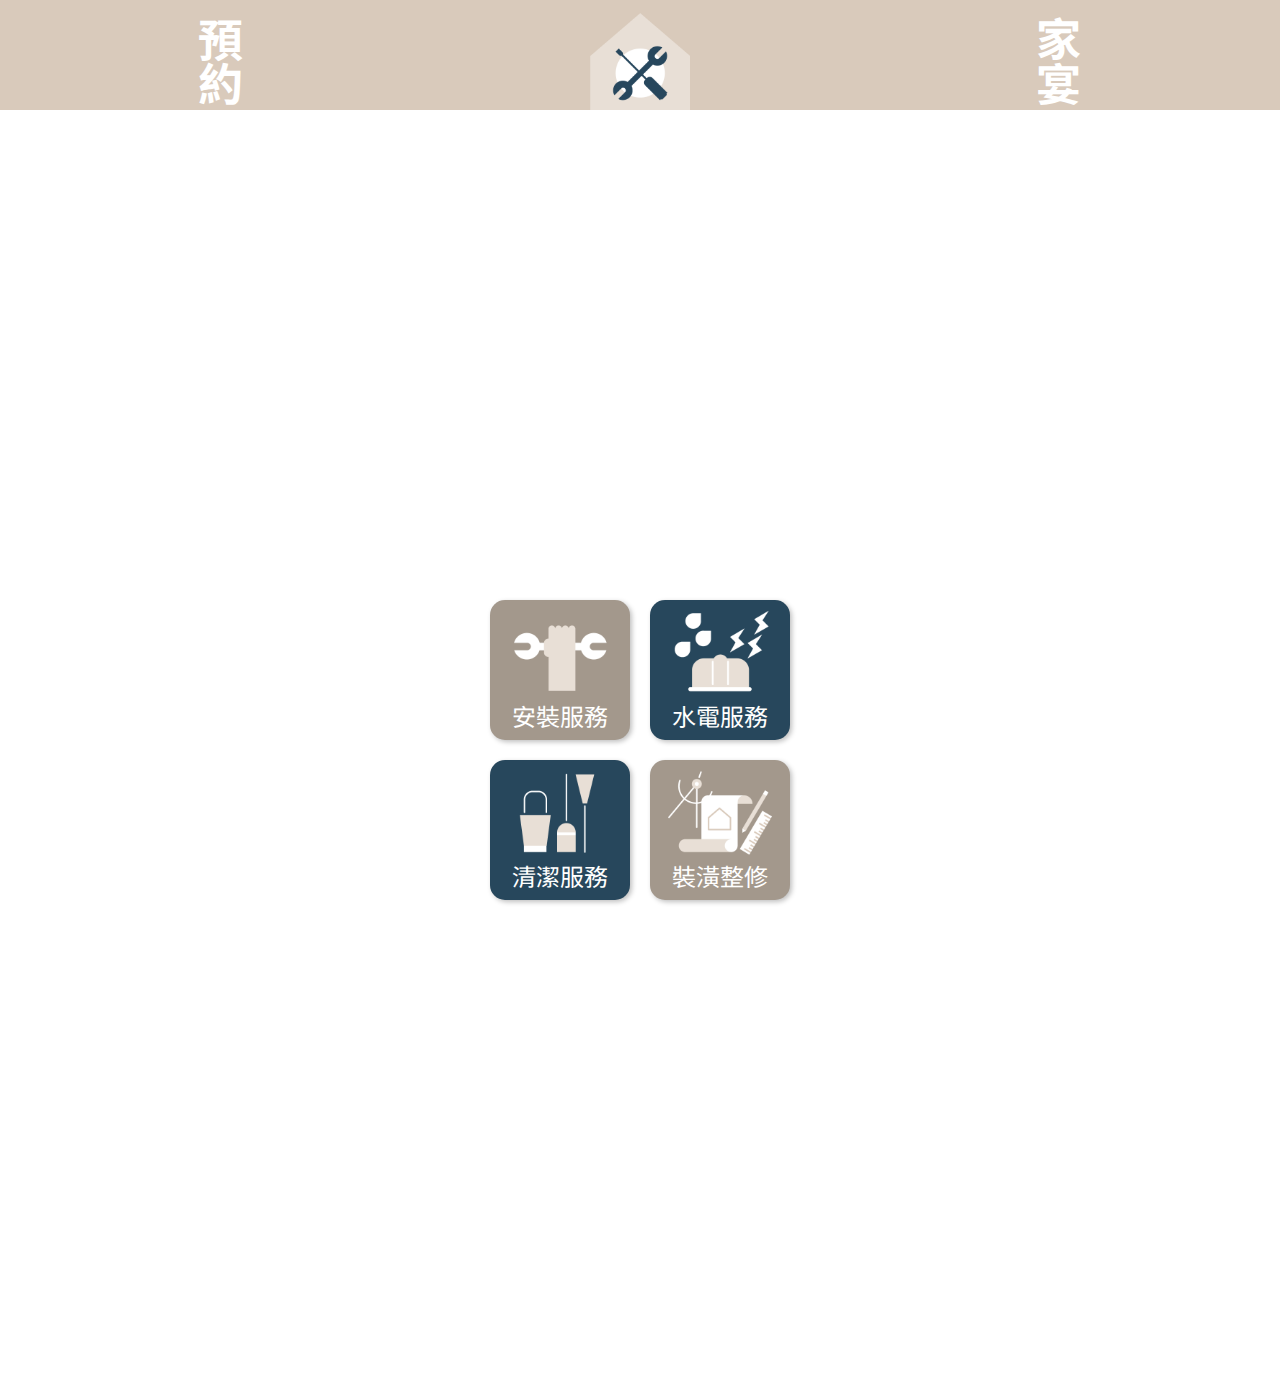
==== banquet.html @ de05c142 "家宴" ====
<html>
<head>
    <meta name="viewport" content="initial-scale=1.0, viewport-fit=cover">
    <title>家宴預約</title>
    <link rel="shortcut icon" href="./assets/favicon.ico"/>
    <link rel="bookmark" href="./assets/favicon.ico"/>
    <link rel="stylesheet"href="https://fonts.googleapis.com/css?family=Noto+Sans+TC">
    <link rel="stylesheet" href="./css/boalie.css"/>
</head>
<body class="fix">

<div class="header">
    <div class="title">預約</div>
    <div class="logo"><img src='./assets/house_repair_0.png'></div>
    <div class="title">家宴</div>
</div>
<div class="content">
    <div class="fix-item-list">
        <a class="fix-item bgcolor_second" href="https://docs.google.com/forms/d/e/1FAIpQLSdm7vZixItRjgEGufbN5ODzxpQSiYwT_n3VAoMBQSnfUvBjQQ/viewform?usp=sf_link">
            <img class='fix-item-logo' src='./assets/house_repair_1.png'/>
            <div>安裝服務</div>
        </a>
        <a class="fix-item bgcolor_main">
            <img class='fix-item-logo' src='./assets/house_repair_2.png'/>
            <div>水電服務</div>
        </a>
        <a class="fix-item bgcolor_main">
            <img class='fix-item-logo' src='./assets/house_repair_3.png'/>
            <div>清潔服務</div></a>
        <a class="fix-item bgcolor_second">
            <img class='fix-item-logo' src='./assets/house_repair_4.png'/>
            <div>裝潢整修</div></a>
    </div>
</div>
    
</body>
</html>
---- css/boalie.css ----
* {
    box-sizing: border-box;
}
body {
    margin: 0;
    font-family: 'Noto Sans TC';
    text-decoration: none;
}
a {
    text-decoration: none;
}


.container {
    padding: 0;
    margin: 0;
}
.bgcolor_main {
    background-color: #27475C;
}
.bgcolor_second {
    background-color: #A3988C;
}

.fix .header {
    
    display: flex;
    flex-direction: row;
    justify-content: space-around;
    align-items: flex-end;

    background-color: #D9CABB;
    box-sizing: border-box;
    padding: 0 20px;
    width: 100vw;
    height: 110px;
}
.fix .logo {
    align-self: flex-end;
}
.fix .logo img {
    width: 100px;
}
.fix .header .title {
    writing-mode: vertical-lr;
    color: white;
    font-size: 45px;
    font-weight: bold;
    margin-bottom: 5px;
}
.fix .content {
    display: flex;
    justify-content: center;
    align-items: center;
    width: 100vw;
    height: 100vw;
}

.fix .fix-item-list {
    display: grid;
    grid-template-columns: 1fr 1fr;
    width: fit-content;
}
.fix .fix-item {
    display: flex;
    flex-direction: column;
    justify-content: center;
    align-items: center;

    color: #fff;
    font-size: 24px;
    text-align: center;
    
    width: 140px;
    height: 140px;
    margin: 20px;
    margin: 10px;

    border-radius: 15px;
    box-shadow: 2px 2px 5px rgba(0,0,0, 25%);
}
.fix .fix-item-logo {
    width: 108px;
    height: 90px;
}

.billboard {
    background-color: #e4e4e4;
    padding: 12px;
}
.billboard .nav-item {
    background-color: none;
    color: #b5b5bb;
    
    height: 32px;
    border-radius: 10px 10px 0 0;
    
    font-size: 16px;
    font-weight: bold;
    line-height: 32px;
    padding: 0 12px;
}
.billboard .nav-active {
    background-color: #fff;
    color: #27475C;
}
.billboard .content {
    background-color: #fff;

    padding-top: 10px;
}
.billboard .content .title {
    display: flex;
    color: #E8DFD6;
    width: 200px;
    height: 54px;
    margin-bottom: 10px;
    border-radius: 0 27px 27px 0;

    font-size: 18px;
    font-weight: 500;
    line-height: 54px;
}
.billboard .content .title img {
    height: 54px;
    margin-right: 10px;
}
.billboard .post-list {
    display: grid;
    grid-template-columns: 1fr 1fr;
    grid-row-gap: 5px;
    font-size: 14px;
}
.billboard i {
    margin-right: 5px;
}
.billboard .post-list .text {
    display: inline-block;
    grid-column-start: 1;
    grid-column-end: 3;

    font-size: 16px;
}
.billboard .post-list .time {
    display: block;
    font-size: 12px;
    color: #a5a5a5;
    margin-right: 10px;
}
.billboard .post-list .author {
    display: block;
    font-size: 12px;
    color: #a5a5a5;
}


.calender {
    padding: 12px;
}
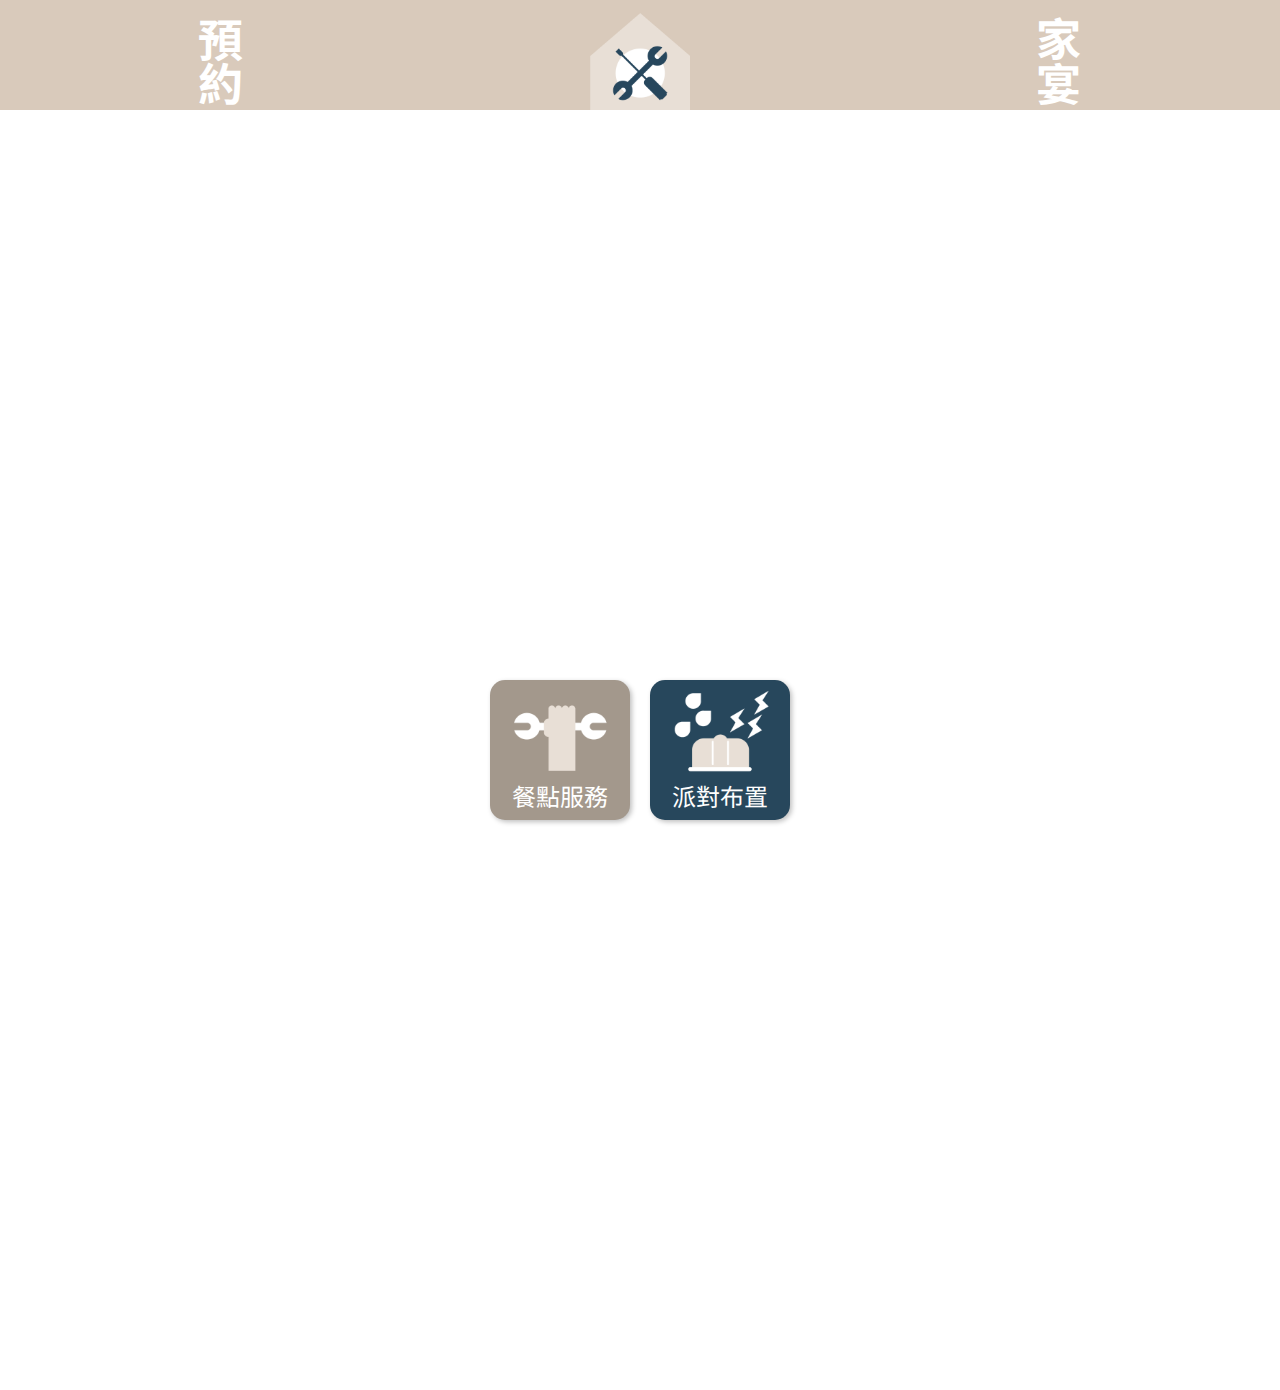
==== commit 73f5cca4: "家宴" ====
--- a/banquet.html
+++ b/banquet.html
@@ -18,18 +18,12 @@
     <div class="fix-item-list">
         <a class="fix-item bgcolor_second" href="https://docs.google.com/forms/d/e/1FAIpQLSdm7vZixItRjgEGufbN5ODzxpQSiYwT_n3VAoMBQSnfUvBjQQ/viewform?usp=sf_link">
             <img class='fix-item-logo' src='./assets/house_repair_1.png'/>
-            <div>安裝服務</div>
+            <div>餐點服務</div>
         </a>
         <a class="fix-item bgcolor_main">
             <img class='fix-item-logo' src='./assets/house_repair_2.png'/>
-            <div>水電服務</div>
+            <div>派對布置</div>
         </a>
-        <a class="fix-item bgcolor_main">
-            <img class='fix-item-logo' src='./assets/house_repair_3.png'/>
-            <div>清潔服務</div></a>
-        <a class="fix-item bgcolor_second">
-            <img class='fix-item-logo' src='./assets/house_repair_4.png'/>
-            <div>裝潢整修</div></a>
     </div>
 </div>
     
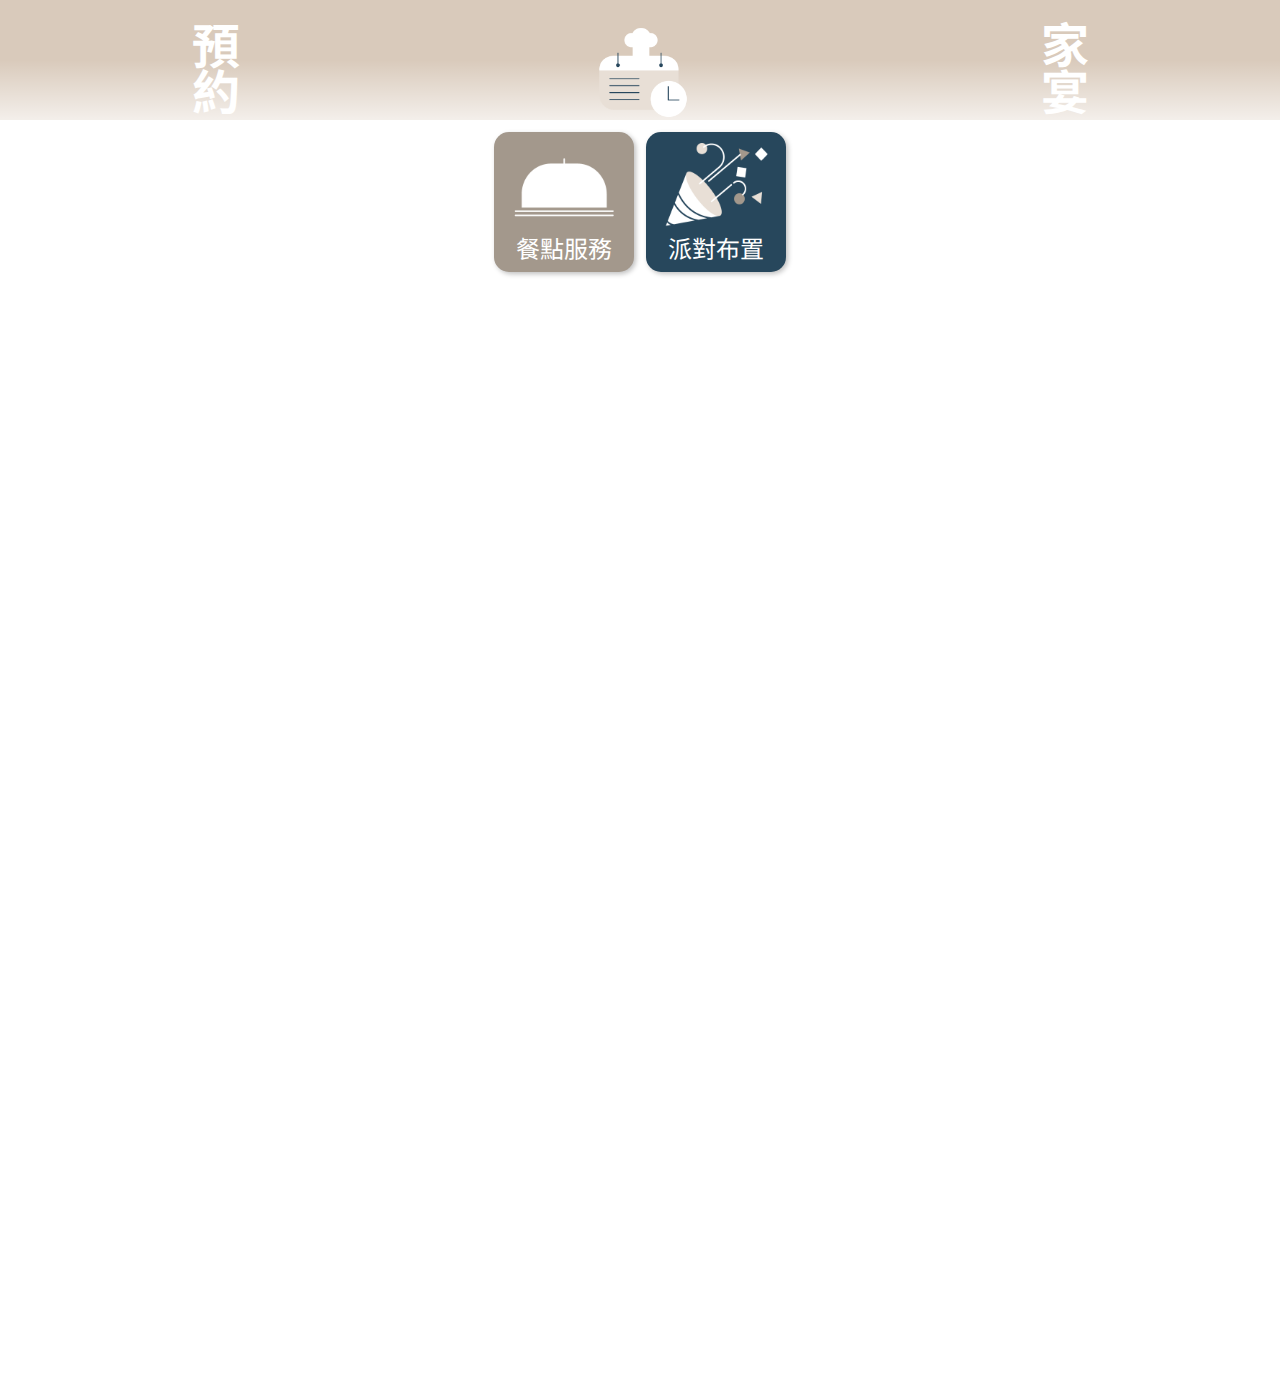
==== commit 87c6bfd6: "改logo" ====
--- a/banquet.html
+++ b/banquet.html
@@ -1,6 +1,7 @@
 <html>
 <head>
     <meta name="viewport" content="initial-scale=1.0, viewport-fit=cover">
+    <meta http-equiv="content-type" content="text/html; charset=utf-8">
     <title>家宴預約</title>
     <link rel="shortcut icon" href="./assets/favicon.ico"/>
     <link rel="bookmark" href="./assets/favicon.ico"/>
@@ -11,17 +12,17 @@
 
 <div class="header">
     <div class="title">預約</div>
-    <div class="logo"><img src='./assets/house_repair_0.png'></div>
+    <div class="logo"><img src='./assets/banquet.png'></div>
     <div class="title">家宴</div>
 </div>
 <div class="content">
     <div class="fix-item-list">
-        <a class="fix-item bgcolor_second" href="https://docs.google.com/forms/d/e/1FAIpQLSdm7vZixItRjgEGufbN5ODzxpQSiYwT_n3VAoMBQSnfUvBjQQ/viewform?usp=sf_link">
-            <img class='fix-item-logo' src='./assets/house_repair_1.png'/>
+        <a class="fix-item bgcolor_second" href="https://docs.google.com/forms/d/e/1FAIpQLSdo_XUvxakD9UfZurDH5E2akp9GANxqFnHigKeTeskBnS3cmw/viewform?usp=sf_link">
+            <img class='fix-item-logo' src='./assets/banquet_1.png'/>
             <div>餐點服務</div>
         </a>
-        <a class="fix-item bgcolor_main">
-            <img class='fix-item-logo' src='./assets/house_repair_2.png'/>
+        <a class="fix-item bgcolor_main" href="https://docs.google.com/forms/d/e/1FAIpQLSdvJVpVI0ztPYvsECkOn-C0RjEtup5b2-wzzdqFIVaEtsydjA/viewform?usp=sf_link">
+            <img class='fix-item-logo' src='./assets/banquet_2.png'/>
             <div>派對布置</div>
         </a>
     </div>
--- a/css/boalie.css
+++ b/css/boalie.css
@@ -2,9 +2,10 @@
     box-sizing: border-box;
 }
 body {
+    padding: 0;
     margin: 0;
+    border: 0;
     font-family: 'Noto Sans TC';
-    text-decoration: none;
 }
 a {
     text-decoration: none;
@@ -22,7 +23,7 @@
     background-color: #A3988C;
 }
 
-.fix .header {
+.header {
     
     display: flex;
     flex-direction: row;
@@ -30,30 +31,42 @@
     align-items: flex-end;
 
     background-color: #D9CABB;
+
     box-sizing: border-box;
     padding: 0 20px;
     width: 100vw;
-    height: 110px;
-}
-.fix .logo {
+    height: 120px;
+}
+.header::after {
+    z-index: 1;
+    position: absolute;
+    content: '';
+    width: 100vw;
+    height: 60px;
+    background: linear-gradient(180deg, rgba(255, 255, 255, 0) 0%, rgba(255, 255, 255, 0.7) 100%);
+}
+.header .logo {
+    z-index: 2;
     align-self: flex-end;
 }
-.fix .logo img {
-    width: 100px;
-}
-.fix .header .title {
+.header .logo img {
+    width: 115px;
+}
+.header .title {
     writing-mode: vertical-lr;
     color: white;
-    font-size: 45px;
+    font-size: 48px;
+    line-height: 48px;
     font-weight: bold;
     margin-bottom: 5px;
 }
 .fix .content {
     display: flex;
     justify-content: center;
-    align-items: center;
+    align-items: flex-start;
     width: 100vw;
     height: 100vw;
+    padding-top: 6px;
 }
 
 .fix .fix-item-list {
@@ -73,8 +86,7 @@
     
     width: 140px;
     height: 140px;
-    margin: 20px;
-    margin: 10px;
+    margin: 6px;
 
     border-radius: 15px;
     box-shadow: 2px 2px 5px rgba(0,0,0, 25%);
@@ -156,4 +168,73 @@
 
 .calender {
     padding: 12px;
+}
+
+.shop .content {
+    display: flex;
+    flex-direction: column;
+    padding: 16px 45px 0;
+}
+.shop .shop-desc {
+    font-size: 16px;
+    color: #27475C;
+    font-weight: bold;
+
+    margin-bottom: 10px;
+}
+.shop .product {
+    background-size: cover;
+    background-position: center;
+    backdrop-filter: brightness(60%);
+    -webkit-backdrop-filter: brightness(60%);
+    padding: 15px;
+    width: 100%;
+    height: 90px;
+    border-radius: 15px;
+    box-shadow: 4px 4px 5px rgba(71, 71, 71, 0.25) ;
+    margin: 10px 0;
+
+    color: #FFF;
+
+    display: flex;
+    flex-direction: row;
+    justify-content: space-between;
+}
+.shop .product .name {
+    font-size: 20px;
+    font-weight: bold;
+    line-height: 1;
+    
+}
+.shop .product .divider {
+    border-top: 1px solid #fff;
+    width: 12px;
+    margin: 12px 0 6px;
+}
+.shop .product .slogan {
+    font-size: 12px;
+    font-weight: normal;
+}
+.shop .product .buy-button {
+    display: inline-block;
+    font-size: 14px;
+    font-weight: 500;
+    padding: 6px 16px;
+
+    border-radius: 6px;
+    box-shadow: 0px 2px 2px rgba(50, 50, 50, 0.2);
+}
+
+.shop .product .primary {
+    color:#E8DFD6;
+    background-color: #27475C;
+}
+.shop .product .second {
+    color:#27475C;
+    background-color: #E8DFD6;
+}
+
+.shop .product .cta {
+    justify-self: flex-end;
+    align-self: flex-end;
 }